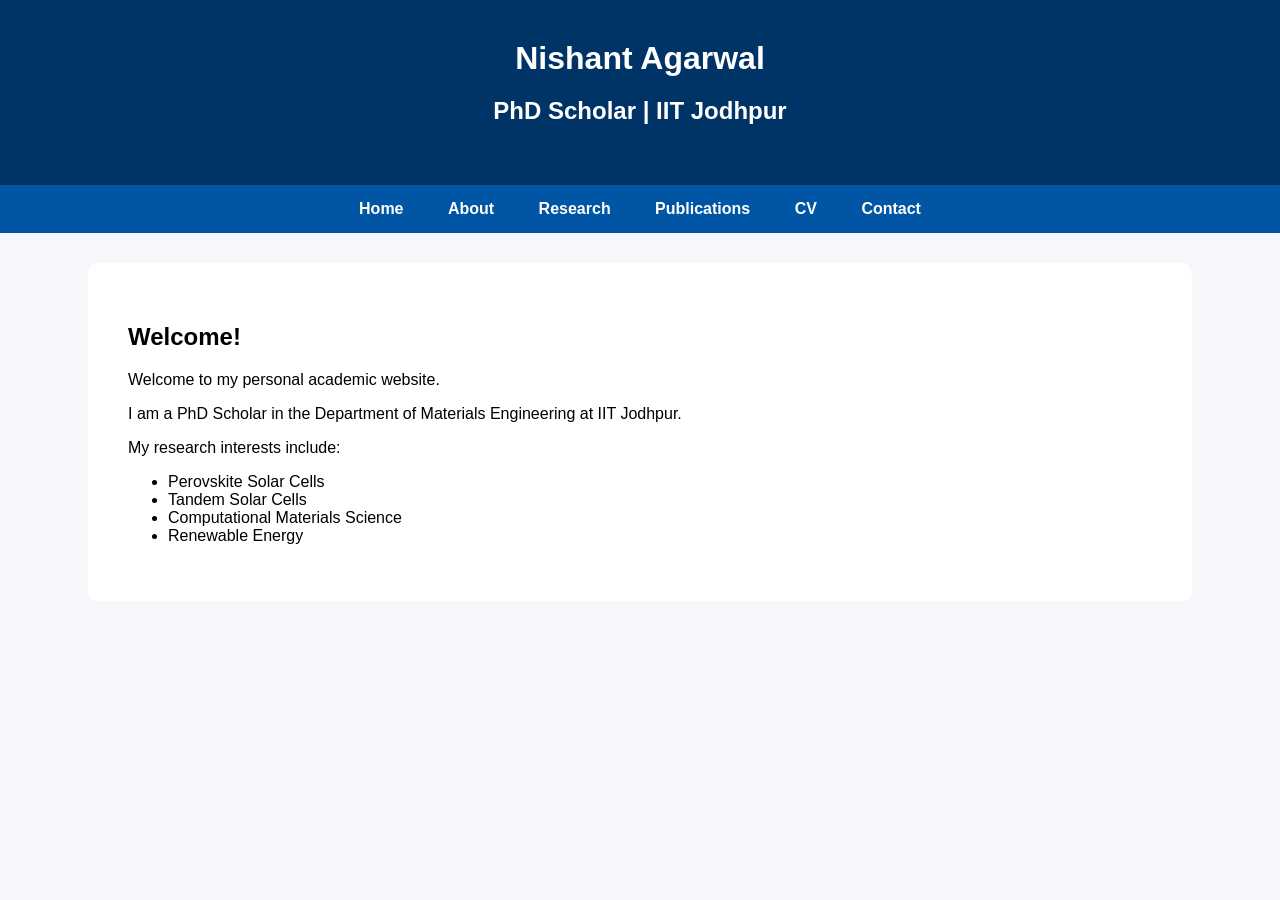
==== index.html @ a9cfdeff "Update index.html" ====
<!DOCTYPE html>
<html>

<head>
    <title>Nishant Agarwal</title>

    <style>

        body{
            background:#f5f7fa;
            font-family:Arial, Helvetica, sans-serif;
            margin:0;
        }

        header{
            background:#003366;
            color:white;
            text-align:center;
            padding:40px;
        }

        h1{
            margin:0;
        }

        nav{
            background:#0055a5;
            text-align:center;
            padding:15px;
        }

        nav a{
            color:white;
            text-decoration:none;
            margin:20px;
            font-weight:bold;
        }

        section{
            width:80%;
            margin:auto;
            padding:40px;
            background:white;
            margin-top:30px;
            border-radius:10px;
        }

    </style>

</head>

<body>

<header>

<h1>Nishant Agarwal</h1>

<h2>PhD Scholar | IIT Jodhpur</h2>

</header>

<nav>

<a href="#">Home</a>

<a href="#">About</a>

<a href="#">Research</a>

<a href="#">Publications</a>

<a href="#">CV</a>

<a href="#">Contact</a>

</nav>

<section>

<h2>Welcome!</h2>

<p>
Welcome to my personal academic website.
</p>

<p>
I am a PhD Scholar in the Department of Materials Engineering at IIT Jodhpur.
</p>

<p>
My research interests include:
</p>

<ul>

<li>Perovskite Solar Cells</li>

<li>Tandem Solar Cells</li>

<li>Computational Materials Science</li>

<li>Renewable Energy</li>

</ul>

</section>

</body>

</html>
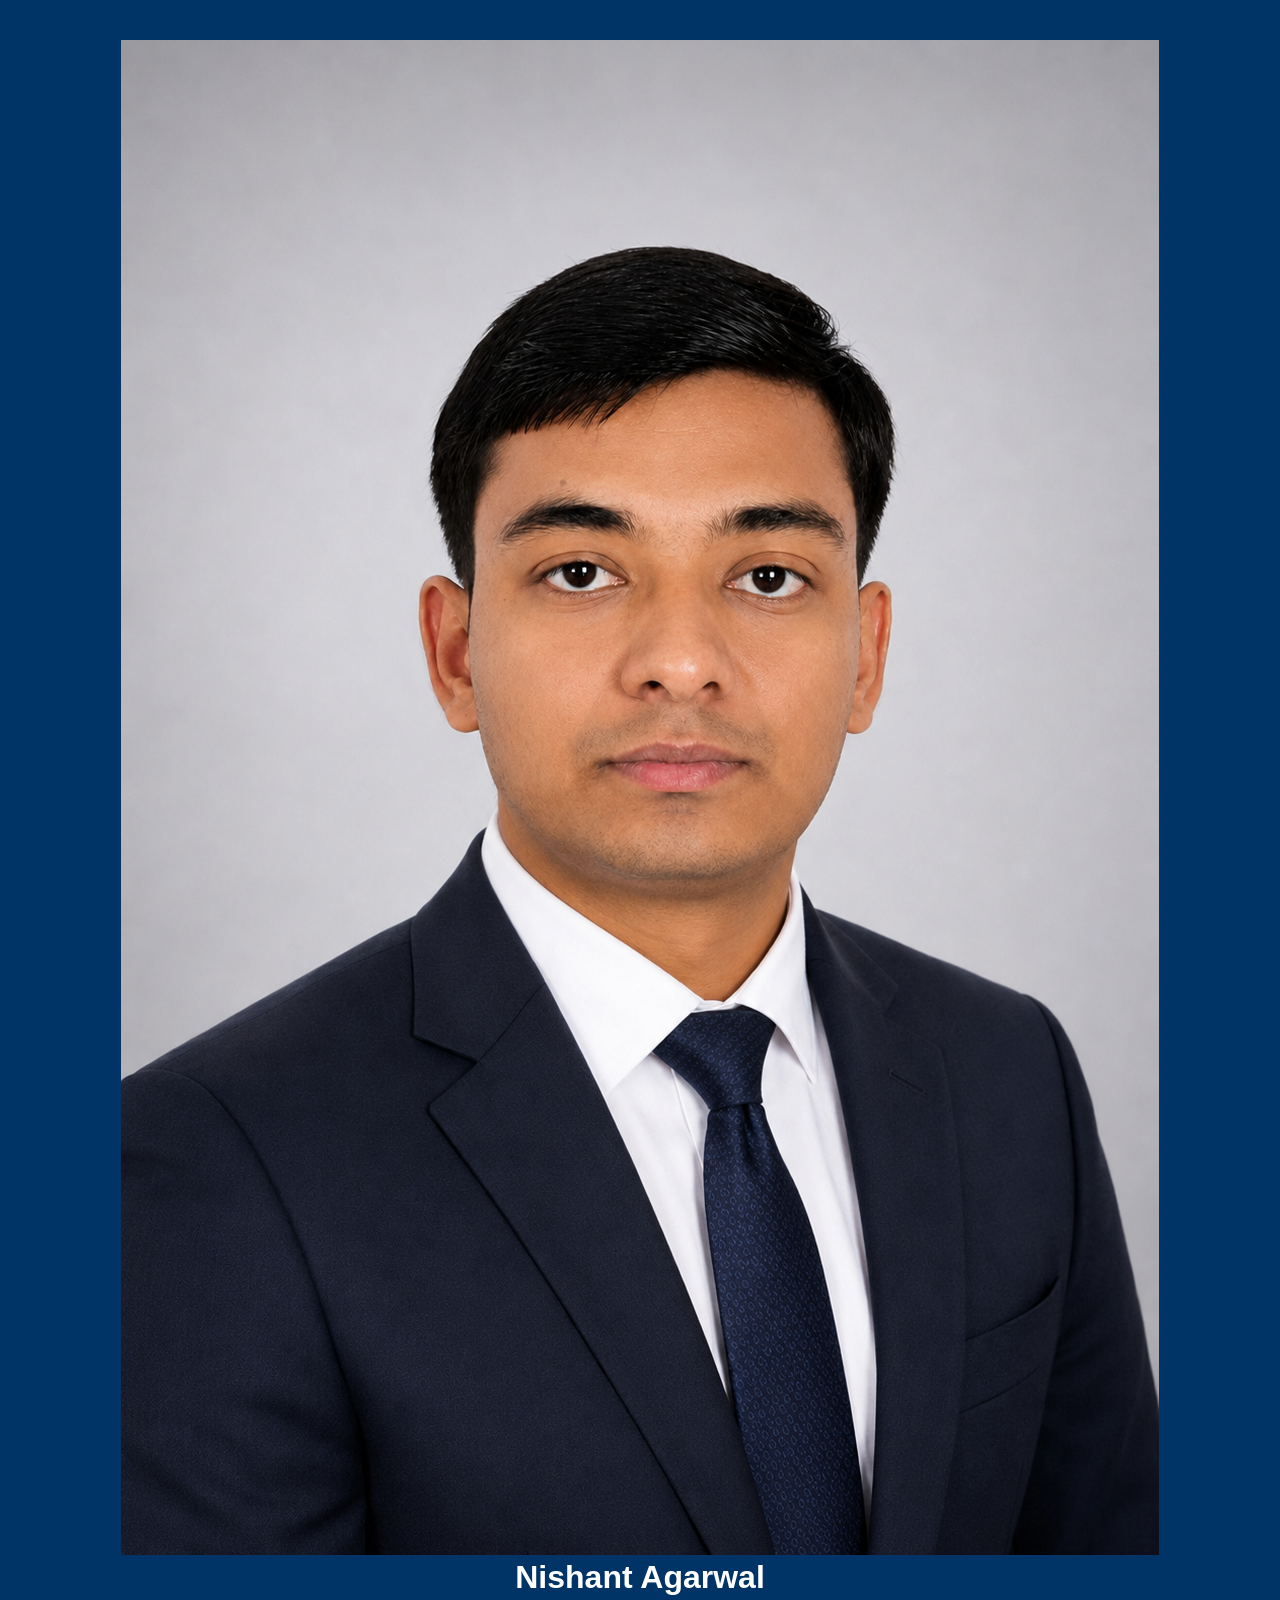
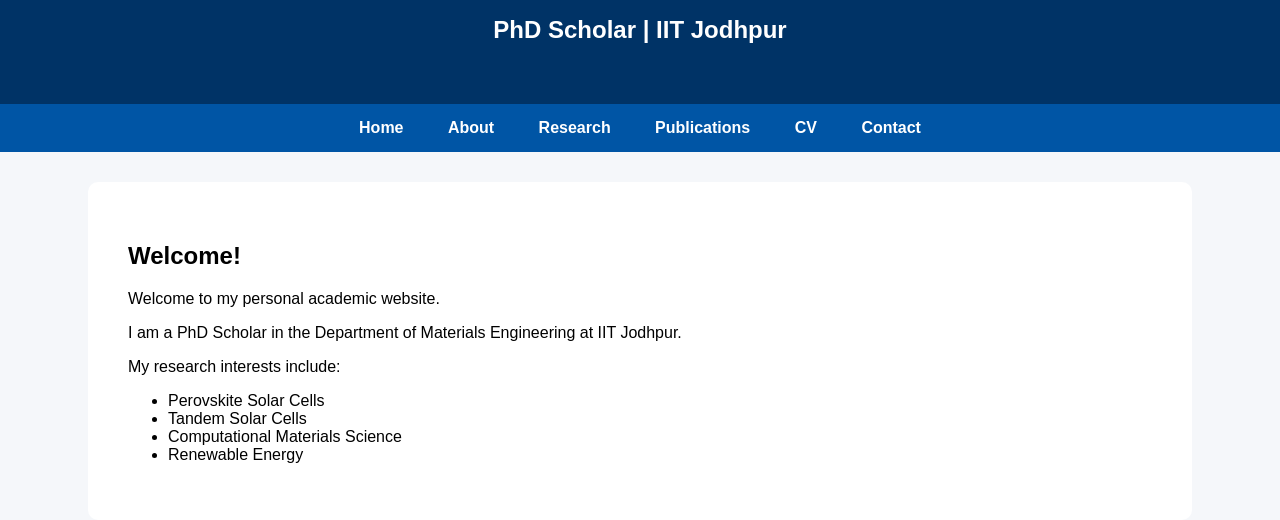
==== commit a080b7ad: "Update index.html" ====
--- a/index.html
+++ b/index.html
@@ -4,58 +4,19 @@
 <head>
     <title>Nishant Agarwal</title>
 
-    <style>
-
-        body{
-            background:#f5f7fa;
-            font-family:Arial, Helvetica, sans-serif;
-            margin:0;
-        }
-
-        header{
-            background:#003366;
-            color:white;
-            text-align:center;
-            padding:40px;
-        }
-
-        h1{
-            margin:0;
-        }
-
-        nav{
-            background:#0055a5;
-            text-align:center;
-            padding:15px;
-        }
-
-        nav a{
-            color:white;
-            text-decoration:none;
-            margin:20px;
-            font-weight:bold;
-        }
-
-        section{
-            width:80%;
-            margin:auto;
-            padding:40px;
-            background:white;
-            margin-top:30px;
-            border-radius:10px;
-        }
-
-    </style>
-
+    <link rel="stylesheet" href="style.css">
 </head>
 
 <body>
 
 <header>
 
+<img src="Nishant_photo_web.png" class="profile-photo">
+
 <h1>Nishant Agarwal</h1>
 
 <h2>PhD Scholar | IIT Jodhpur</h2>
+
 
 </header>
 
--- a/style.css
+++ b/style.css
@@ -0,0 +1,38 @@
+body{
+    background:#f5f7fa;
+    font-family:Arial, Helvetica, sans-serif;
+    margin:0;
+}
+
+header{
+    background:#003366;
+    color:white;
+    text-align:center;
+    padding:40px;
+}
+
+h1{
+    margin:0;
+}
+
+nav{
+    background:#0055a5;
+    text-align:center;
+    padding:15px;
+}
+
+nav a{
+    color:white;
+    text-decoration:none;
+    margin:20px;
+    font-weight:bold;
+}
+
+section{
+    width:80%;
+    margin:auto;
+    padding:40px;
+    background:white;
+    margin-top:30px;
+    border-radius:10px;
+}
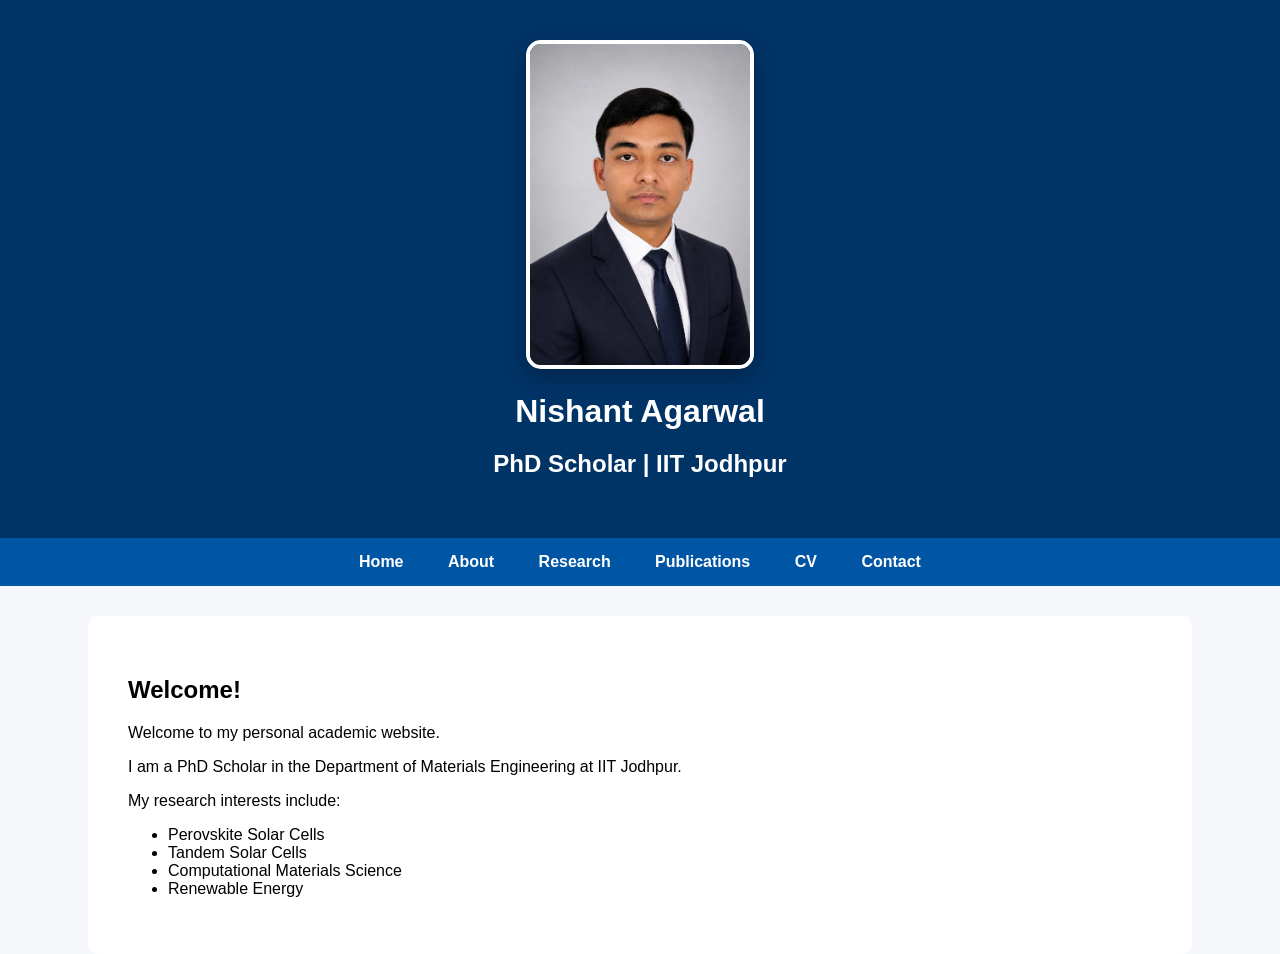
==== commit 180d70a0: "Update index.html" ====
--- a/index.html
+++ b/index.html
@@ -21,19 +21,12 @@
 </header>
 
 <nav>
-
-<a href="#">Home</a>
-
-<a href="#">About</a>
-
-<a href="#">Research</a>
-
-<a href="#">Publications</a>
-
-<a href="#">CV</a>
-
-<a href="#">Contact</a>
-
+    <a href="index.html">Home</a>
+    <a href="about.html">About</a>
+    <a href="research.html">Research</a>
+    <a href="publications.html">Publications</a>
+    <a href="cv.html">CV</a>
+    <a href="contact.html">Contact</a>
 </nav>
 
 <section>
--- a/style.css
+++ b/style.css
@@ -36,3 +36,12 @@
     margin-top:30px;
     border-radius:10px;
 }
+
+.profile-photo{
+    width:220px;
+    height:auto;
+    border-radius:15px;
+    border:4px solid white;
+    margin-bottom:20px;
+    box-shadow:0 8px 20px rgba(0,0,0,0.25);
+}
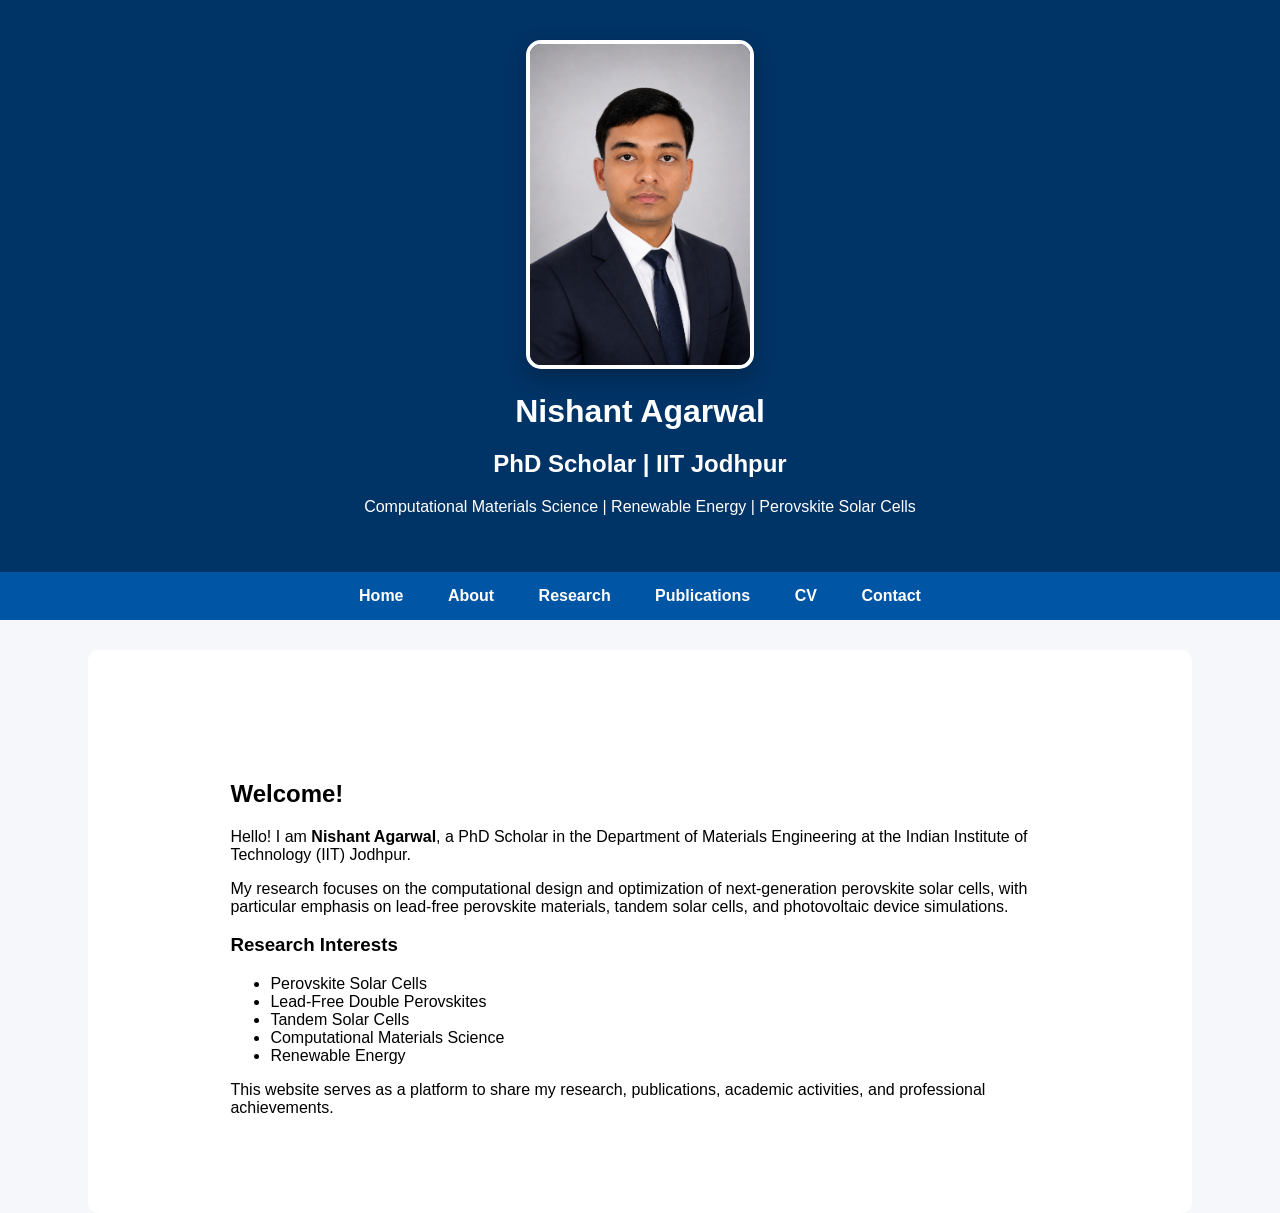
==== commit 3ea4be9b: "Update index.html" ====
--- a/index.html
+++ b/index.html
@@ -17,6 +17,7 @@
 
 <h2>PhD Scholar | IIT Jodhpur</h2>
 
+    <p>Computational Materials Science | Renewable Energy | Perovskite Solar Cells</p>
 
 </header>
 
@@ -30,24 +31,25 @@
 </nav>
 
 <section>
+<section>
 
 <h2>Welcome!</h2>
 
 <p>
-Welcome to my personal academic website.
+Hello! I am <b>Nishant Agarwal</b>, a PhD Scholar in the Department of Materials Engineering at the Indian Institute of Technology (IIT) Jodhpur.
 </p>
 
 <p>
-I am a PhD Scholar in the Department of Materials Engineering at IIT Jodhpur.
+My research focuses on the computational design and optimization of next-generation perovskite solar cells, with particular emphasis on lead-free perovskite materials, tandem solar cells, and photovoltaic device simulations.
 </p>
 
-<p>
-My research interests include:
-</p>
+<h3>Research Interests</h3>
 
 <ul>
 
 <li>Perovskite Solar Cells</li>
+
+<li>Lead-Free Double Perovskites</li>
 
 <li>Tandem Solar Cells</li>
 
@@ -57,6 +59,12 @@
 
 </ul>
 
+<p>
+This website serves as a platform to share my research, publications, academic activities, and professional achievements.
+</p>
+
+</section>
+
 </section>
 
 </body>
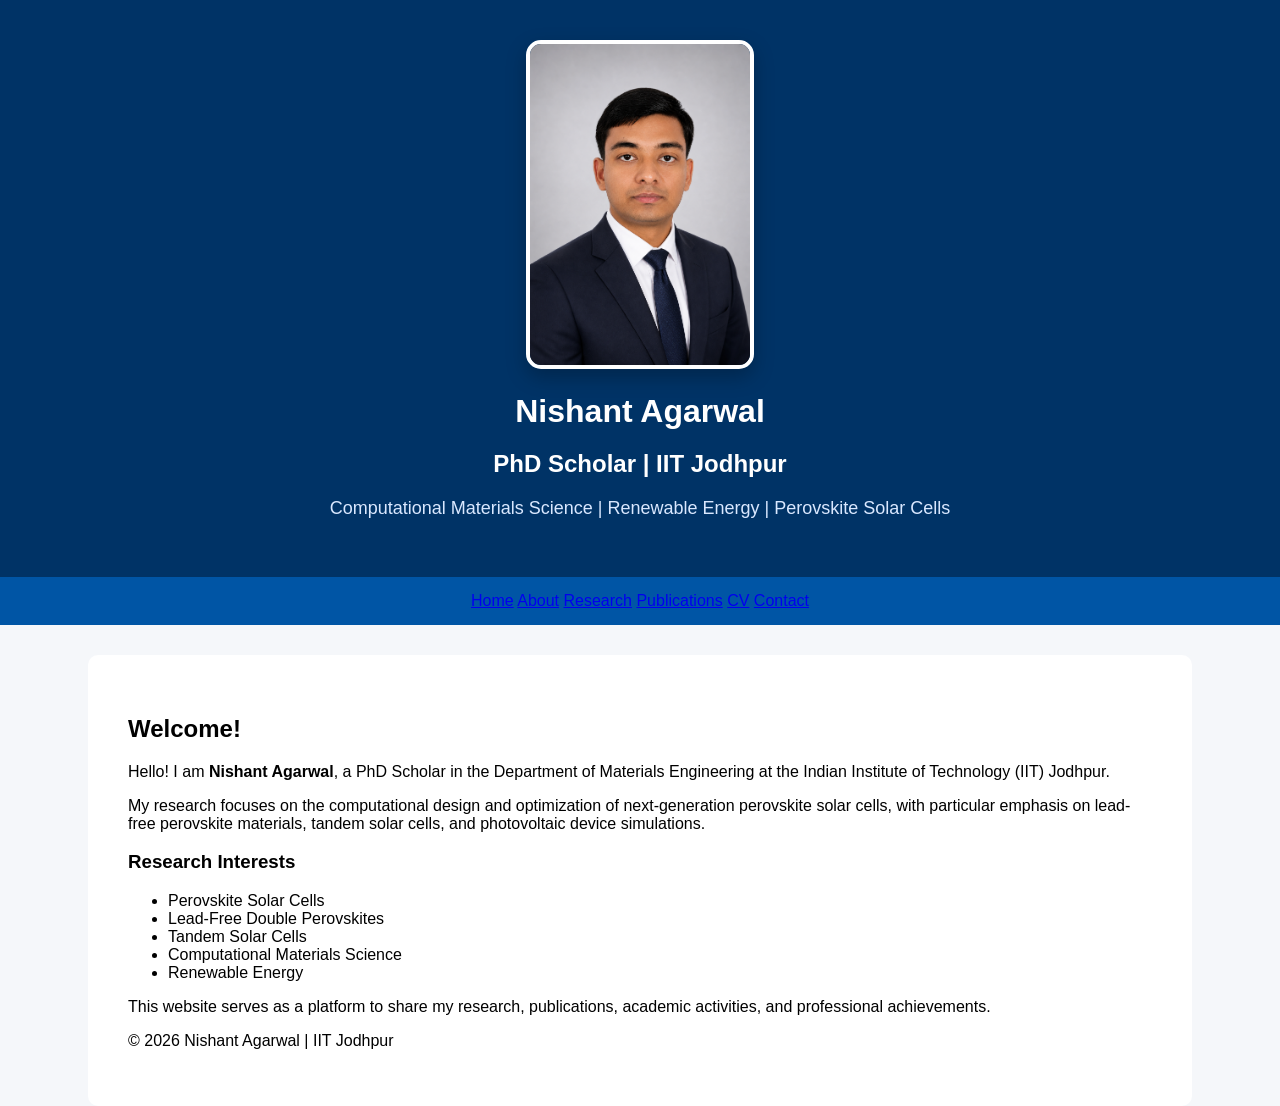
==== commit 2d87e3b8: "Update index.html" ====
--- a/index.html
+++ b/index.html
@@ -31,7 +31,6 @@
 </nav>
 
 <section>
-<section>
 
 <h2>Welcome!</h2>
 
@@ -62,8 +61,9 @@
 <p>
 This website serves as a platform to share my research, publications, academic activities, and professional achievements.
 </p>
-
-</section>
+<footer>
+    <p>© 2026 Nishant Agarwal | IIT Jodhpur</p>
+</footer>
 
 </section>
 
--- a/style.css
+++ b/style.css
@@ -22,10 +22,17 @@
 }
 
 nav a{
+   nav a{
     color:white;
     text-decoration:none;
     margin:20px;
     font-weight:bold;
+    transition:0.3s;
+}
+
+nav a:hover{
+    color:#FFD700;
+} 
 }
 
 section{
@@ -45,3 +52,9 @@
     margin-bottom:20px;
     box-shadow:0 8px 20px rgba(0,0,0,0.25);
 }
+
+header p{
+    margin-top:10px;
+    font-size:18px;
+    color:#d9e8ff;
+}
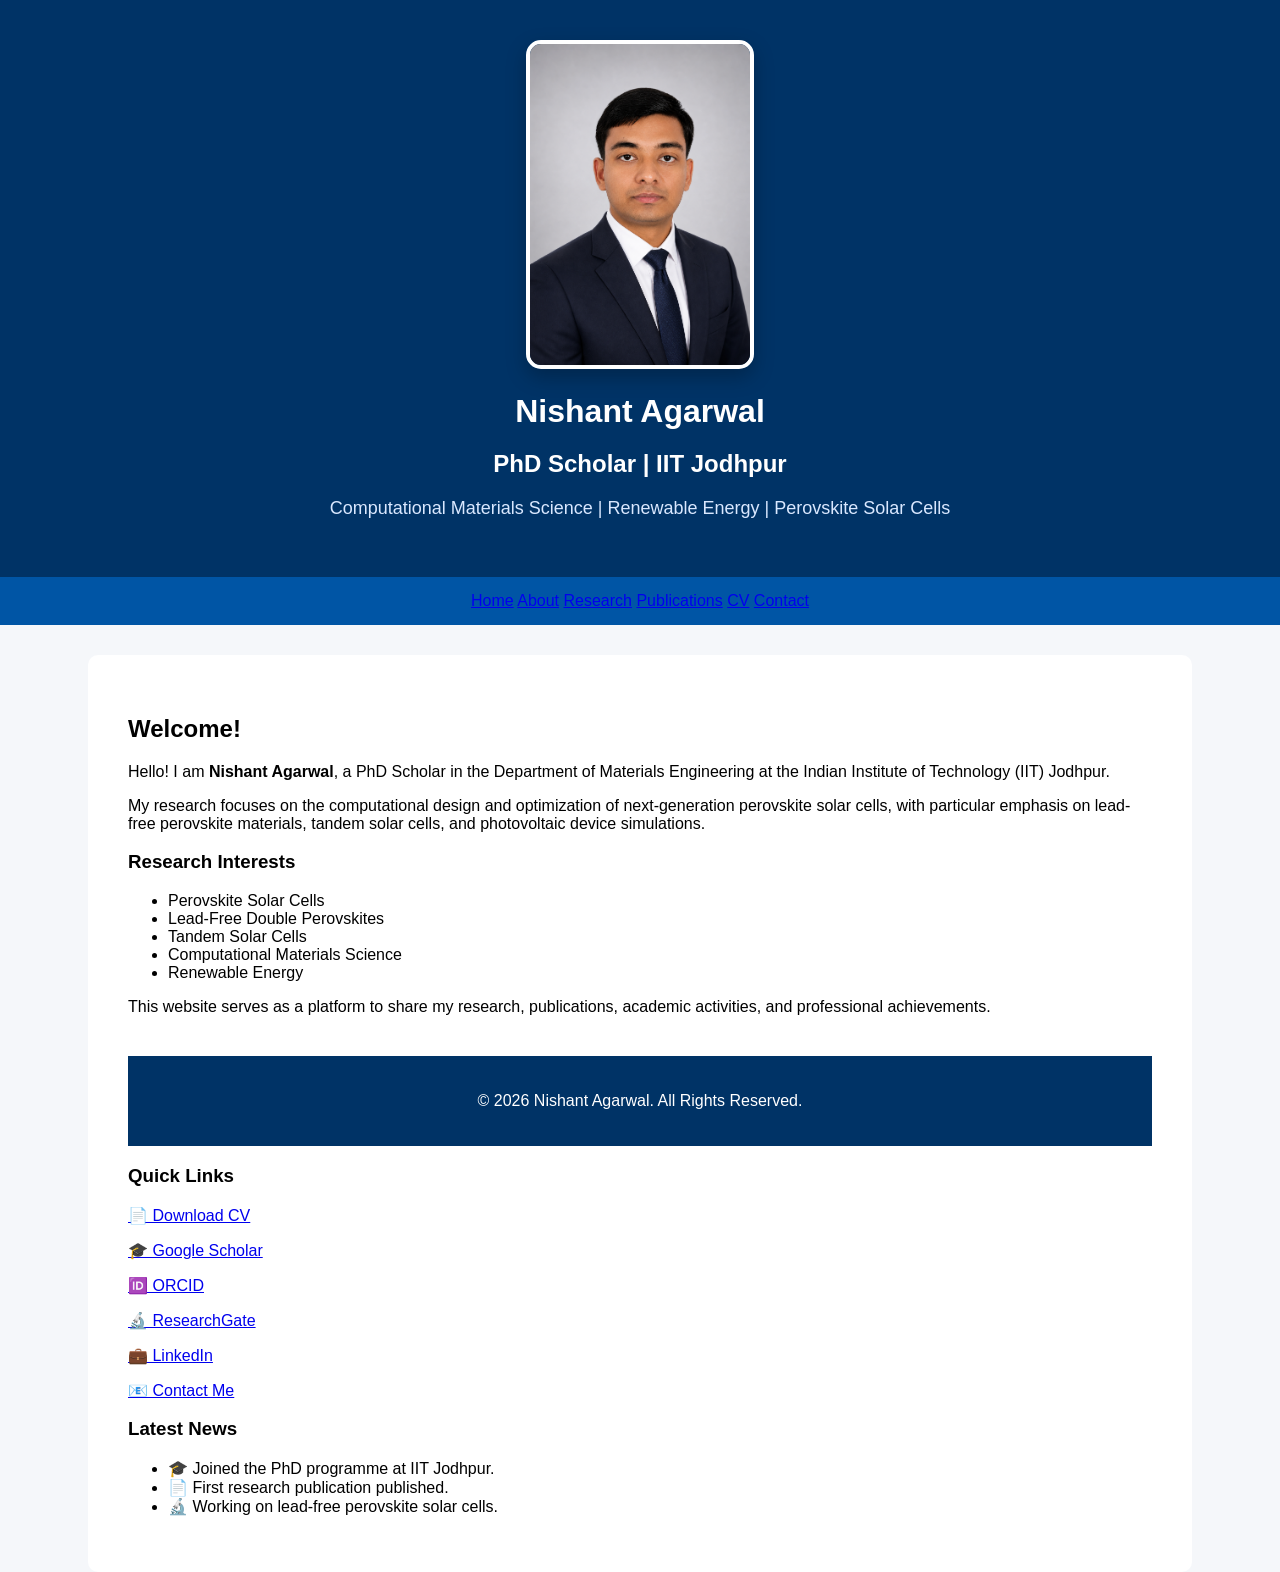
==== commit 9968889d: "Update index.html" ====
--- a/index.html
+++ b/index.html
@@ -62,8 +62,45 @@
 This website serves as a platform to share my research, publications, academic activities, and professional achievements.
 </p>
 <footer>
-    <p>© 2026 Nishant Agarwal | IIT Jodhpur</p>
+     <p>© 2026 Nishant Agarwal. All Rights Reserved.</p>
 </footer>
+<h3>Quick Links</h3>
+
+<p>
+<a href="cv.html">📄 Download CV</a>
+</p>
+
+<p>
+<a href="https://scholar.google.com/" target="_blank">🎓 Google Scholar</a>
+</p>
+
+<p>
+<a href="https://orcid.org/" target="_blank">🆔 ORCID</a>
+</p>
+
+<p>
+<a href="https://www.researchgate.net/" target="_blank">🔬 ResearchGate</a>
+</p>
+
+<p>
+<a href="https://www.linkedin.com/" target="_blank">💼 LinkedIn</a>
+</p>
+
+<p>
+<a href="contact.html">📧 Contact Me</a>
+</p>
+<h3>Latest News</h3>
+
+<ul>
+
+<li>🎓 Joined the PhD programme at IIT Jodhpur.</li>
+
+<li>📄 First research publication published.</li>
+
+<li>🔬 Working on lead-free perovskite solar cells.</li>
+
+</ul>
+
 
 </section>
 
--- a/style.css
+++ b/style.css
@@ -58,3 +58,11 @@
     font-size:18px;
     color:#d9e8ff;
 }
+
+footer{
+    background:#003366;
+    color:white;
+    text-align:center;
+    padding:20px;
+    margin-top:40px;
+}
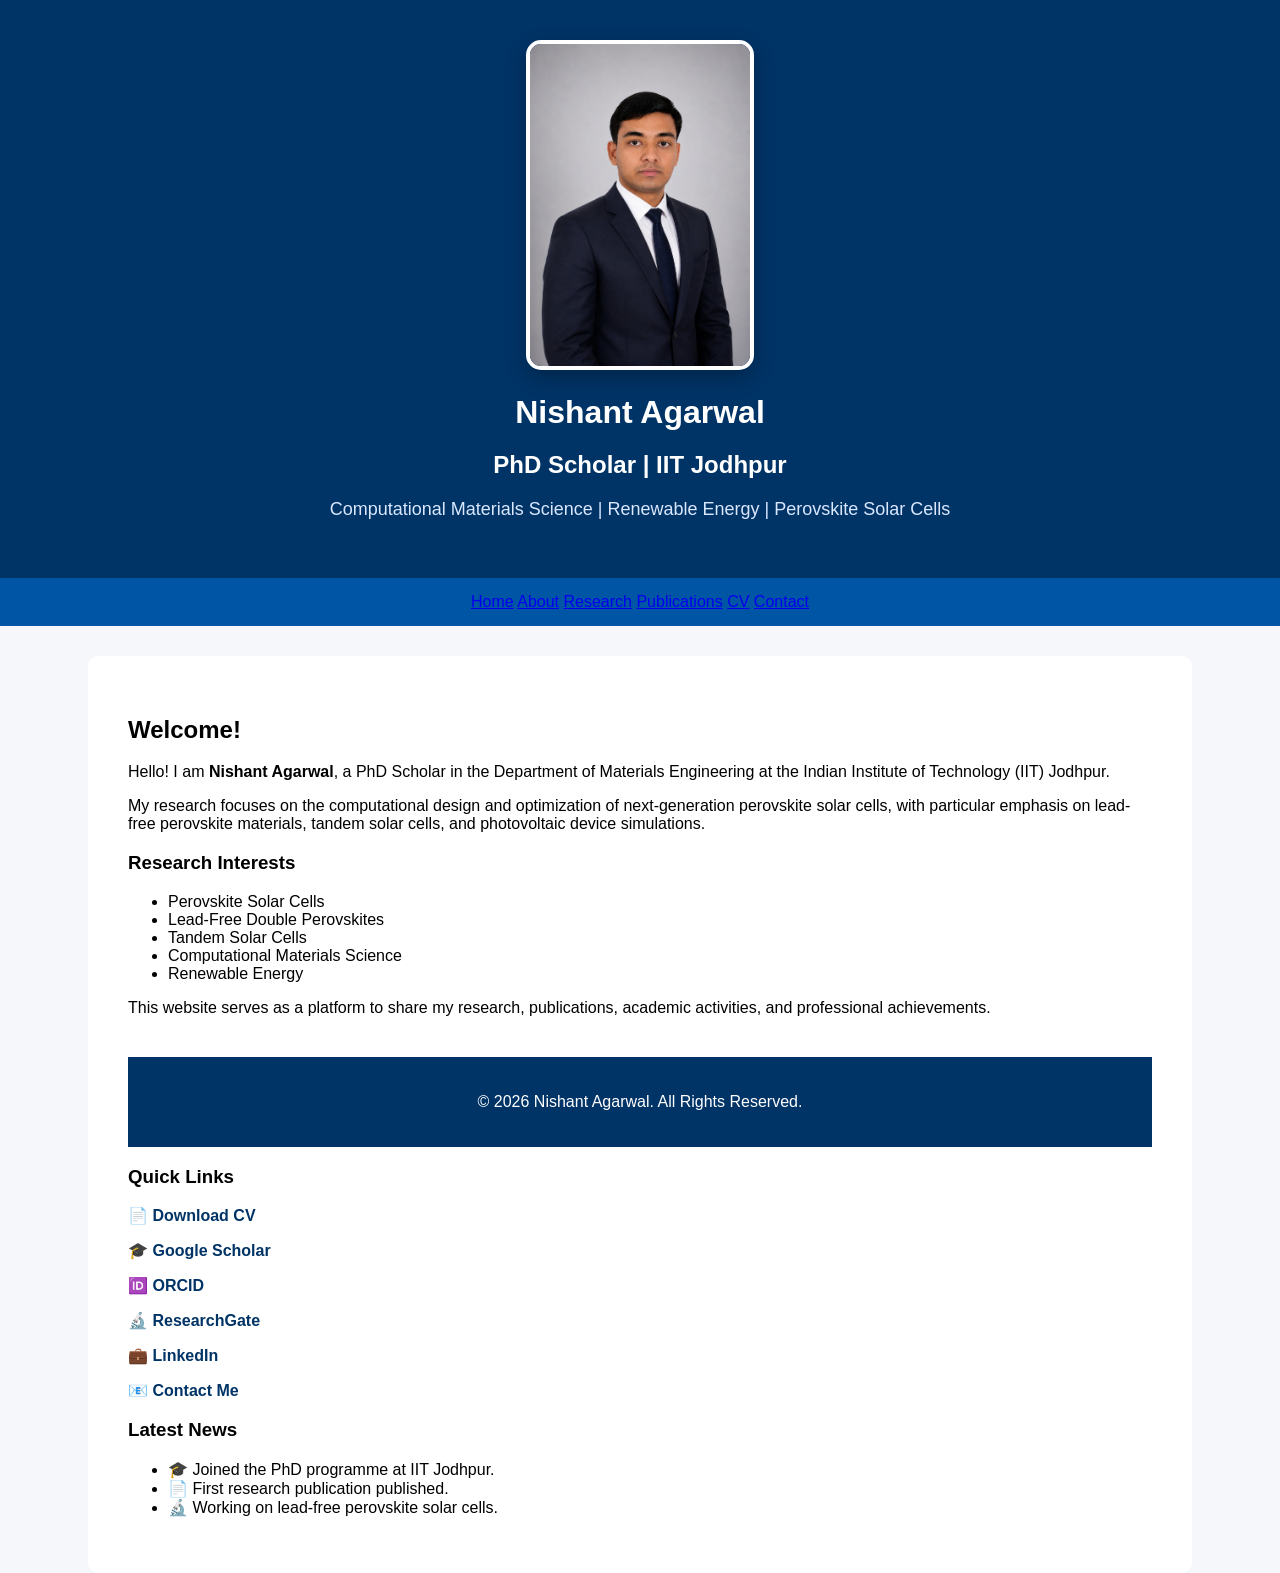
==== commit 2c466785: "Update index.html" ====
--- a/index.html
+++ b/index.html
@@ -11,7 +11,7 @@
 
 <header>
 
-<img src="Nishant_photo_web.png" class="profile-photo">
+<img src="Nishant_photo_web.jpeg" class="profile-photo">
 
 <h1>Nishant Agarwal</h1>
 
--- a/style.css
+++ b/style.css
@@ -66,3 +66,13 @@
     padding:20px;
     margin-top:40px;
 }
+section a{
+    color:#003366;
+    font-weight:bold;
+    text-decoration:none;
+}
+
+section a:hover{
+    color:#0055a5;
+    text-decoration:underline;
+}
